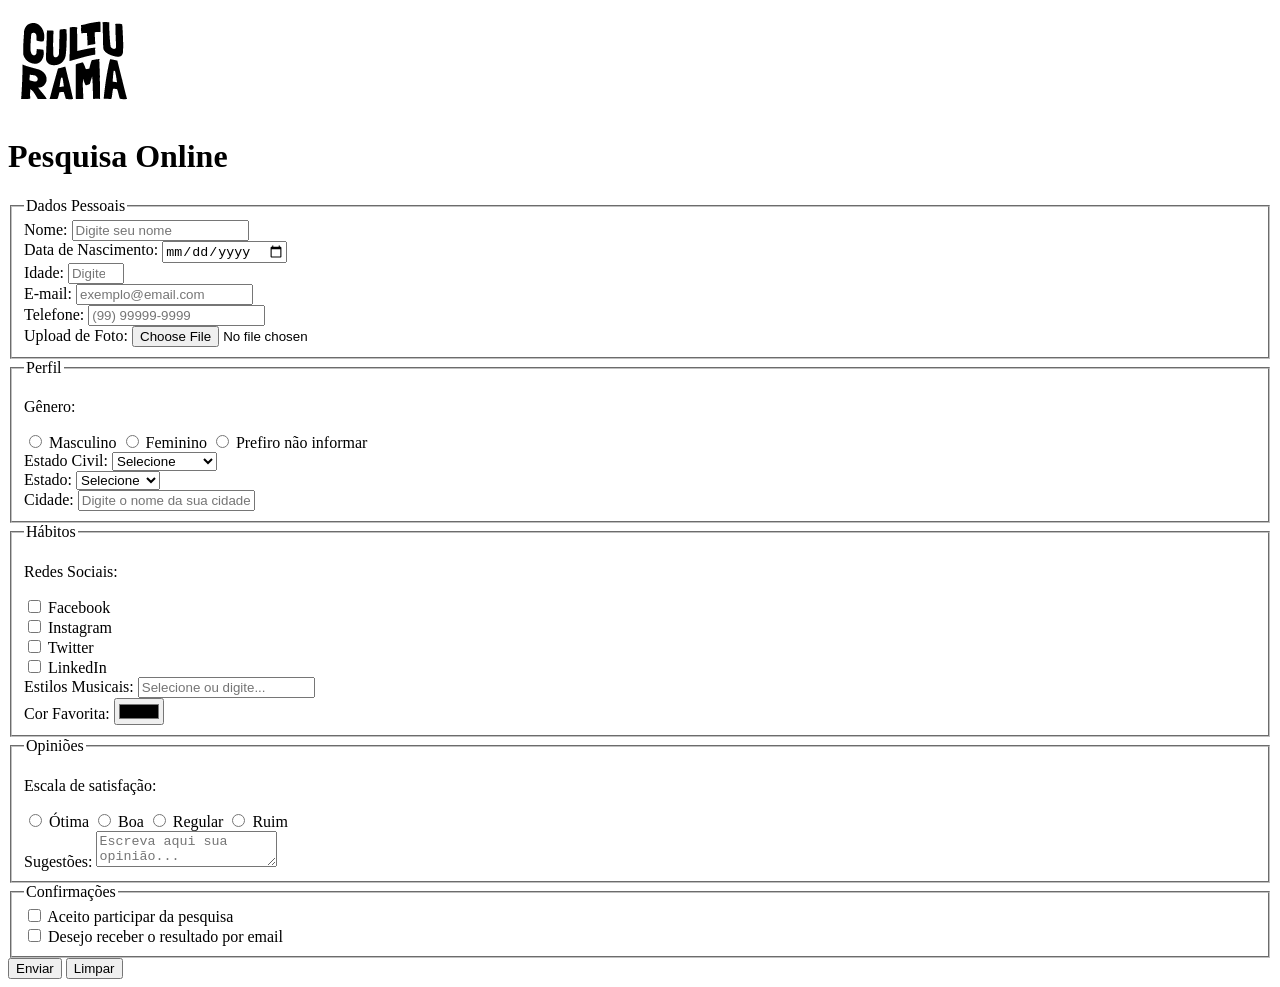
==== index.html @ 379ee040 "adiciona famias de fontes" ====
<!doctype html>
<html lang="pt-br">
  <head>
    <meta charset="UTF-8" />
    <meta name="viewport" content="width=device-width, initial-scale=1.0" />
    <link
      rel="shortcut icon"
      href="culturama-favicon.png"
      type="image/x-icon"
    />
    <link rel="stylesheet" href="css/style.css" />

    <link rel="preconnect" href="https://fonts.googleapis.com" />
    <link rel="preconnect" href="https://fonts.gstatic.com" crossorigin />
    <link
      href="https://fonts.googleapis.com/css2?family=Fjalla+One&family=Work+Sans:ital,wght@0,100..900;1,100..900&display=swap"
      rel="stylesheet"
    />
    <title>Pesquisa Culturama</title>
  </head>
  <body>
    <header>
      <img src="img/logo-culturama.png" alt="Logo Culturama" class="logo" />
      <h1>Pesquisa Online</h1>
    </header>
    <main>
      <section>
        <form action="" method="post">
          <fieldset>
            <legend>Dados Pessoais</legend>

            <div class="form-group">
              <label for="name">Nome:</label>
              <input
                type="text"
                name="userName"
                id="name"
                placeholder="Digite seu nome"
                required
              />
            </div>

            <div class="form-group">
              <label for="birthDate">Data de Nascimento:</label>
              <input type="date" name="userBirthDate" id="birthDate" />
            </div>

            <div class="form-group">
              <label for="age">Idade:</label>
              <input
                type="number"
                name="userAge"
                id="age"
                min="12"
                max="100"
                placeholder="Digite sua idade"
                required
              />
            </div>

            <div class="form-group">
              <label for="email">E-mail:</label>
              <input
                type="email"
                name="userEmail"
                id="email"
                placeholder="exemplo@email.com"
                required
              />
            </div>

            <div class="form-group">
              <label for="phoneNumber">Telefone:</label>
              <input
                type="tel"
                name="userPhoneNumber"
                id="phoneNumber"
                pattern="\(\d{2}\) \d{5}-\d{4}"
                placeholder="(99) 99999-9999"
                title="Digite um número de telefone no formato (99) 99999-9999"
              />
            </div>

            <div class="form-group">
              <label for="image">Upload de Foto:</label>
              <input type="file" accept="image/*" name="userImage" id="image" />
            </div>
          </fieldset>

          <fieldset>
            <legend>Perfil</legend>

            <div class="form-group">
              <p>Gênero:</p>
              <div class="radio-group">
                <input
                  type="radio"
                  name="userGender"
                  id="masc"
                  value="Masculino"
                />
                <label for="masc">Masculino</label>

                <input
                  type="radio"
                  name="userGender"
                  id="fem"
                  value="Feminino"
                />
                <label for="fem">Feminino</label>

                <input
                  type="radio"
                  name="userGender"
                  id="notInformed"
                  value="notInformed"
                />
                <label for="notInformed">Prefiro não informar</label>
              </div>
            </div>

            <div class="form-group">
              <label for="maritalStatus">Estado Civil:</label>
              <select name="userMaritalStatus" id="maritalStatus" required>
                <option value="notInformed" disabled selected>Selecione</option>
                <option value="solteiro">Solteiro(a)</option>
                <option value="casado">Casado(a)</option>
                <option value="divorciado">Divorciado(a)</option>
                <option value="uniaoEstavel">União Estável</option>
              </select>
            </div>

            <div class="form-group">
              <label for="state">Estado:</label>
              <select name="userState" id="state" required>
                <option value="notInformed" disabled selected>Selecione</option>
                <option value="acre">Acre</option>
                <option value="saoPaulo">São Paulo</option>
              </select>
            </div>

            <div class="form-group">
              <label for="city">Cidade:</label>
              <input
                type="text"
                name="userCity"
                id="city"
                placeholder="Digite o nome da sua cidade"
              />
            </div>
          </fieldset>

          <fieldset>
            <legend>Hábitos</legend>

            <div class="form-group">
              <p>Redes Sociais:</p>
              <div class="checkbox-item">
                <input
                  type="checkbox"
                  name="social"
                  id="facebook"
                  value="facebook"
                />
                <label for="facebook">Facebook</label>
              </div>

              <div class="checkbox-item">
                <input
                  type="checkbox"
                  name="social"
                  id="instagram"
                  value="instagram"
                />
                <label for="instagram">Instagram</label>
              </div>

              <div class="checkbox-item">
                <input
                  type="checkbox"
                  name="social"
                  id="twitter"
                  value="twitter"
                />
                <label for="twitter">Twitter</label>
              </div>

              <div class="checkbox-item">
                <input
                  type="checkbox"
                  name="social"
                  id="linkedin"
                  value="linkedin"
                />
                <label for="linkedin">LinkedIn</label>
              </div>
            </div>
            <div class="form-group">
              <label for="musicStyle">Estilos Musicais:</label>
              <input
                list="stylestypes"
                type="text"
                name="userMusicStyle"
                id="musicStyle"
                placeholder="Selecione ou digite..."
              />
              <datalist id="stylestypes">
                <option value="Rock"></option>
                <option value="Pop"></option>
                <option value="Sertanejo"></option>
                <option value="Funk"></option>
                <option value="MPB"></option>
                <option value="Eletrônica"></option>
              </datalist>
            </div>

            <div class="form-group">
              <label for="favoriteColor">Cor Favorita:</label>
              <input type="color" name="userFavoriteColor" id="favoriteColor" />
            </div>
          </fieldset>

          <fieldset>
            <legend>Opiniões</legend>

            <div class="form-group">
              <p>Escala de satisfação:</p>
              <div class="radio-group">
                <input
                  type="radio"
                  name="userSatisfaction"
                  id="otima"
                  value="otima"
                  required
                />
                <label for="otima">Ótima</label>

                <input
                  type="radio"
                  name="userSatisfaction"
                  id="boa"
                  value="boa"
                />
                <label for="boa">Boa</label>

                <input
                  type="radio"
                  name="userSatisfaction"
                  id="regular"
                  value="regular"
                />
                <label for="regular">Regular</label>

                <input
                  type="radio"
                  name="userSatisfaction"
                  id="ruim"
                  value="ruim"
                />
                <label for="ruim">Ruim</label>
              </div>
            </div>

            <div class="form-group">
              <label for="suggestions">Sugestões:</label>
              <textarea
                name="userSuggestions"
                id="suggestions"
                placeholder="Escreva aqui sua opinião..."
              ></textarea>
            </div>
          </fieldset>

          <fieldset>
            <legend>Confirmações</legend>

            <div class="form-group checkbox-item">
              <input
                type="checkbox"
                name="userLgpd"
                id="lgpdTerms"
                value="accepted"
                required
              />
              <label for="lgpdTerms">Aceito participar da pesquisa</label>
            </div>

            <div class="form-group checkbox-item">
              <input
                type="checkbox"
                name="userGetResults"
                id="getResults"
                value="accepted"
              />
              <label for="getResults"
                >Desejo receber o resultado por email</label
              >
            </div>
          </fieldset>

          <div class="form-actions">
            <button type="submit">Enviar</button>
            <button type="reset">Limpar</button>
          </div>
        </form>
      </section>
    </main>
  </body>
</html>
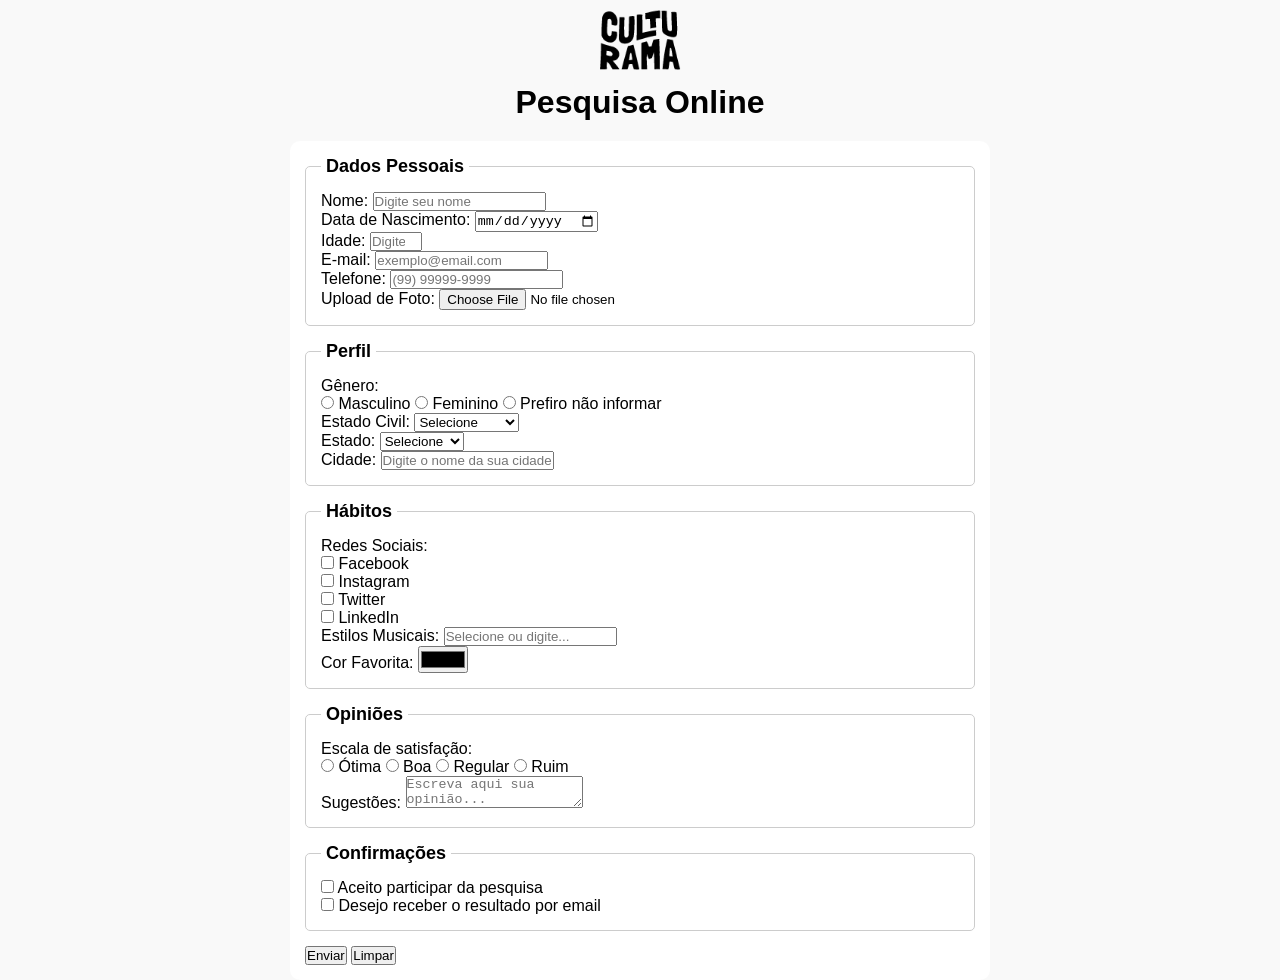
==== commit b1414025: "adiciona estilos gerais" ====
--- a/index.html
+++ b/index.html
@@ -19,15 +19,15 @@
     <title>Pesquisa Culturama</title>
   </head>
   <body>
-    <header>
+    <header class="header">
       <img src="img/logo-culturama.png" alt="Logo Culturama" class="logo" />
-      <h1>Pesquisa Online</h1>
+      <h1 class="title">Pesquisa Online</h1>
     </header>
     <main>
-      <section>
-        <form action="" method="post">
-          <fieldset>
-            <legend>Dados Pessoais</legend>
+      <section class="section">
+        <form  class="form" action="" method="post">
+          <fieldset class="form__fieldset">
+            <legend class="form__fieldset__legend">Dados Pessoais</legend>
 
             <div class="form-group">
               <label for="name">Nome:</label>
@@ -87,8 +87,8 @@
             </div>
           </fieldset>
 
-          <fieldset>
-            <legend>Perfil</legend>
+          <fieldset class="form__fieldset">
+            <legend class="form__fieldset__legend">Perfil</legend>
 
             <div class="form-group">
               <p>Gênero:</p>
@@ -150,8 +150,8 @@
             </div>
           </fieldset>
 
-          <fieldset>
-            <legend>Hábitos</legend>
+          <fieldset class="form__fieldset">
+            <legend class="form__fieldset__legend">Hábitos</legend>
 
             <div class="form-group">
               <p>Redes Sociais:</p>
@@ -220,8 +220,8 @@
             </div>
           </fieldset>
 
-          <fieldset>
-            <legend>Opiniões</legend>
+          <fieldset class="form__fieldset">
+            <legend class="form__fieldset__legend">Opiniões</legend>
 
             <div class="form-group">
               <p>Escala de satisfação:</p>
@@ -271,8 +271,8 @@
             </div>
           </fieldset>
 
-          <fieldset>
-            <legend>Confirmações</legend>
+          <fieldset class="form__fieldset">
+            <legend class="form__fieldset__legend">Confirmações</legend>
 
             <div class="form-group checkbox-item">
               <input
--- a/css/style.css
+++ b/css/style.css
@@ -0,0 +1,54 @@
+* {
+    margin: 0;
+    padding: 0;
+    box-sizing: border-box;
+}
+
+body {
+    background-color: #f9f9f9;
+    font-family: "Work Sans", sans-serif;
+}
+
+.header {
+    text-align: center;
+    margin-bottom: 20px;
+    /* display: flex;
+    flex-direction: column;
+    align-items: center; */
+}
+
+.logo {
+    width: 100px;
+    height: auto;
+}
+
+.title {
+    font-family: "Fjalla One", sans-serif;
+}
+
+.section {
+    width: 100%;
+    max-width: 700px;
+    margin: 0 auto; 
+    /* padding: 20px 10%;*/
+    
+}
+
+.form {
+    background-color: #ffffff;
+    padding: 15px;
+    border-radius: 10px;
+}
+
+.form__fieldset {
+    padding: 15px;
+    border: 1px solid #cccccc;
+    border-radius: 5px;
+    margin-bottom: 15px;
+}
+
+.form__fieldset__legend {
+    font-weight: bold;
+    font-size: 18px;
+    padding: 0 5px;
+}
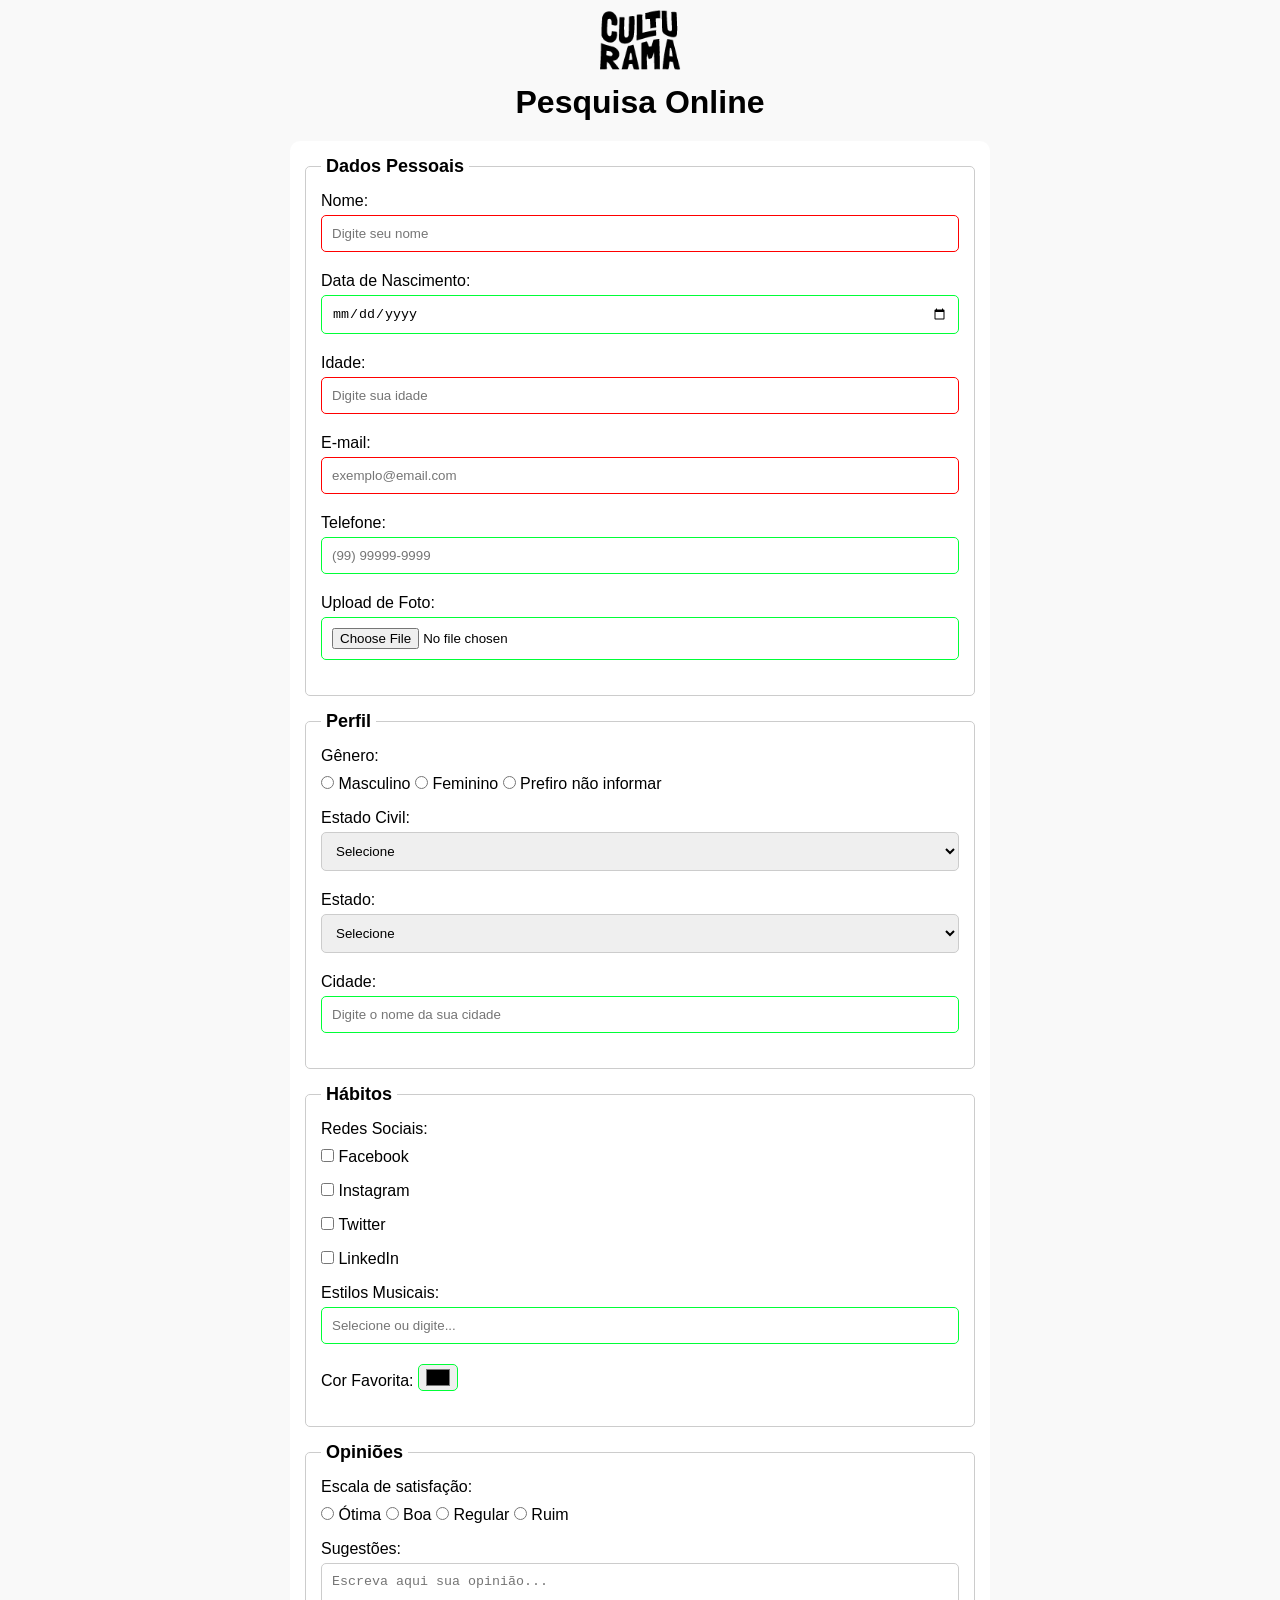
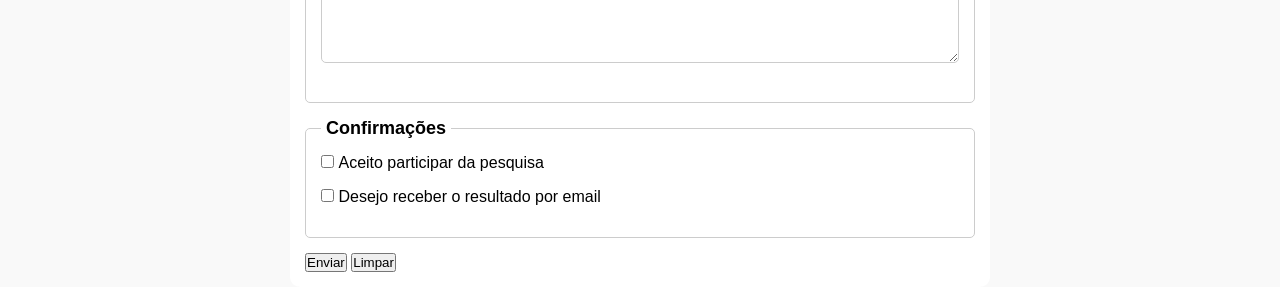
==== commit b30f22a4: "faz correcoes na secao estado" ====
--- a/index.html
+++ b/index.html
@@ -25,7 +25,7 @@
     </header>
     <main>
       <section class="section">
-        <form  class="form" action="" method="post">
+        <form class="form" action="" method="post">
           <fieldset class="form__fieldset">
             <legend class="form__fieldset__legend">Dados Pessoais</legend>
 
@@ -135,7 +135,32 @@
               <select name="userState" id="state" required>
                 <option value="notInformed" disabled selected>Selecione</option>
                 <option value="acre">Acre</option>
+                <option value="alagoas">Alagoas</option>
+                <option value="amapa">Amapá</option>
+                <option value="amazonas">Amazonas</option>
+                <option value="bahia">Bahia</option>
+                <option value="ceara">Ceará</option>
+                <option value="distritoFederal">Distrito Federal</option>
+                <option value="espiritoSanto">Espírito Santo</option>
+                <option value="goias">Goiás</option>
+                <option value="maranhao">Maranhão</option>
+                <option value="matoGrosso">Mato Grosso</option>
+                <option value="matoGrossoDoSul">Mato Grosso do Sul</option>
+                <option value="minasGerais">Minas Gerais</option>
+                <option value="para">Pará</option>
+                <option value="paraiba">Paraíba</option>
+                <option value="parana">Paraná</option>
+                <option value="pernambuco">Pernambuco</option>
+                <option value="piaui">Piauí</option>
+                <option value="rioDeJaneiro">Rio de Janeiro</option>
+                <option value="rioGrandeDoNorte">Rio Grande do Norte</option>
+                <option value="rioGrandeDoSul">Rio Grande do Sul</option>
+                <option value="rondonia">Rondônia</option>
+                <option value="roraima">Roraima</option>
+                <option value="santaCatarina">Santa Catarina</option>
                 <option value="saoPaulo">São Paulo</option>
+                <option value="sergipe">Sergipe</option>
+                <option value="tocantins">Tocantins</option>
               </select>
             </div>
 
--- a/css/style.css
+++ b/css/style.css
@@ -31,7 +31,6 @@
     max-width: 700px;
     margin: 0 auto; 
     /* padding: 20px 10%;*/
-    
 }
 
 .form {
@@ -51,4 +50,46 @@
     font-weight: bold;
     font-size: 18px;
     padding: 0 5px;
-}+}
+
+p {
+    margin-bottom: 10px;
+}   
+
+label {
+    display: inline-block;
+    margin-bottom: 5px;
+}
+
+input, select, textarea {
+    width: 100%;
+    padding: 10px;
+    margin-bottom: 20px;
+    border: 1px solid #cccccc;
+    border-radius: 5px;
+}
+
+textarea {
+    min-height: 100px;
+}
+
+input[type="radio"],
+input[type="checkbox"] {
+    width: auto;
+}
+
+input[type="color"] {
+    width: 40px;
+    padding: 0 5px;
+}
+
+input:invalid {
+    border-color: #ff0000;
+}
+
+input:valid {
+    border-color: #00ff37;
+}
+
+
+
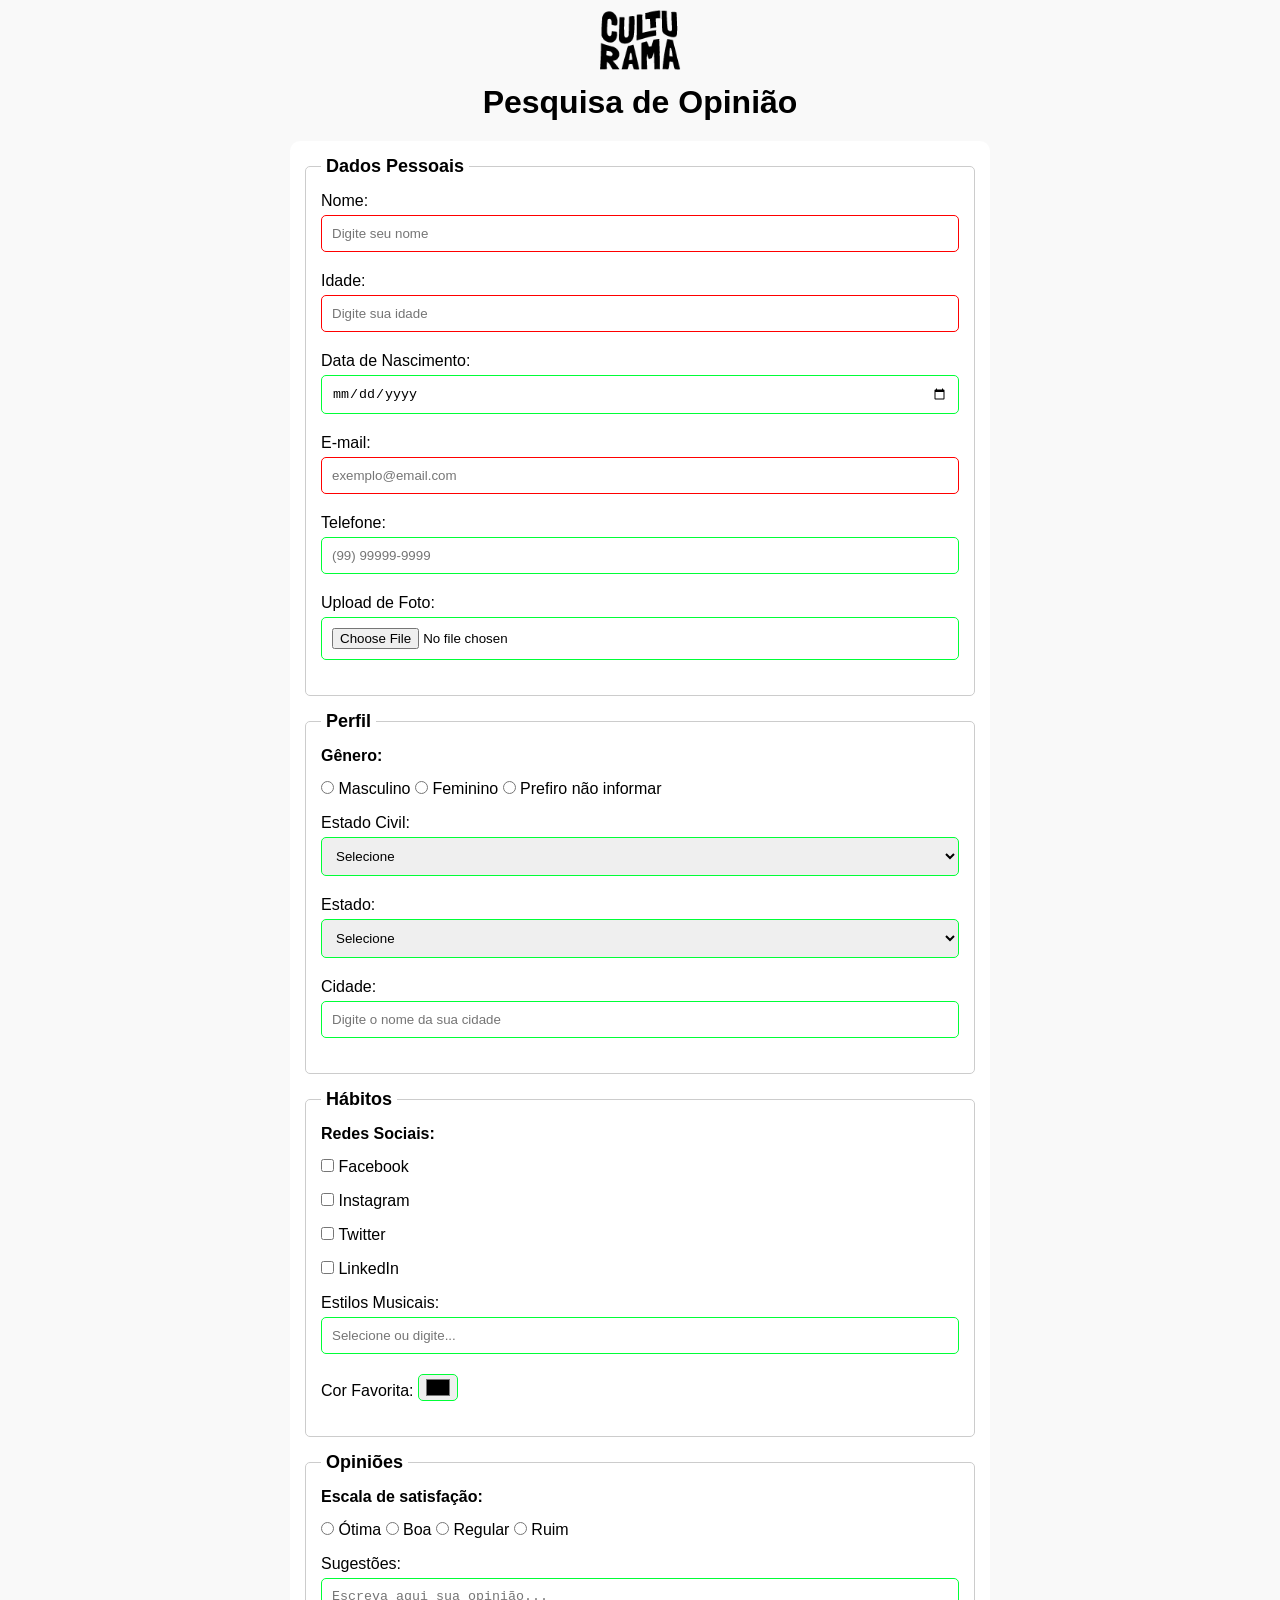
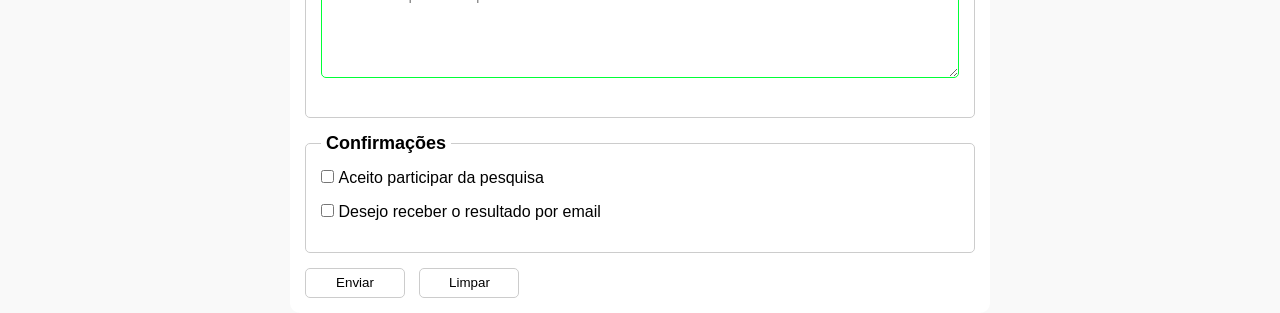
==== commit 82fade3b: "adiciona validacao visual ao formulario" ====
--- a/index.html
+++ b/index.html
@@ -1,6 +1,6 @@
-<!doctype html>
+<!DOCTYPE html>
 <html lang="pt-br">
-  <head>
+  <head> 
     <meta charset="UTF-8" />
     <meta name="viewport" content="width=device-width, initial-scale=1.0" />
     <link
@@ -17,11 +17,11 @@
       rel="stylesheet"
     />
     <title>Pesquisa Culturama</title>
-  </head>
+  </head>                                             
   <body>
     <header class="header">
       <img src="img/logo-culturama.png" alt="Logo Culturama" class="logo" />
-      <h1 class="title">Pesquisa Online</h1>
+      <h1 class="title">Pesquisa de Opinião</h1>
     </header>
     <main>
       <section class="section">
@@ -38,11 +38,6 @@
                 placeholder="Digite seu nome"
                 required
               />
-            </div>
-
-            <div class="form-group">
-              <label for="birthDate">Data de Nascimento:</label>
-              <input type="date" name="userBirthDate" id="birthDate" />
             </div>
 
             <div class="form-group">
@@ -56,6 +51,11 @@
                 placeholder="Digite sua idade"
                 required
               />
+            </div>
+
+              <div class="form-group">
+              <label for="birthDate">Data de Nascimento:</label>
+              <input type="date" name="userBirthDate" id="birthDate" />
             </div>
 
             <div class="form-group">
--- a/css/style.css
+++ b/css/style.css
@@ -12,9 +12,6 @@
 .header {
     text-align: center;
     margin-bottom: 20px;
-    /* display: flex;
-    flex-direction: column;
-    align-items: center; */
 }
 
 .logo {
@@ -30,13 +27,12 @@
     width: 100%;
     max-width: 700px;
     margin: 0 auto; 
-    /* padding: 20px 10%;*/
 }
 
 .form {
     background-color: #ffffff;
     padding: 15px;
-    border-radius: 10px;
+    border-radius: 10px; 
 }
 
 .form__fieldset {
@@ -53,7 +49,8 @@
 }
 
 p {
-    margin-bottom: 10px;
+    margin-bottom: 15px;
+    font-weight: bold;
 }   
 
 label {
@@ -83,13 +80,31 @@
     padding: 0 5px;
 }
 
-input:invalid {
+input:invalid, select:invalid, textarea:invalid {
     border-color: #ff0000;
 }
 
-input:valid {
+input:valid, select:valid, textarea:valid {
     border-color: #00ff37;
 }
 
+button {
+    width: 100px;
+    height: 30px;    
+    margin-right: 10px;
+    background-color: #ffffff;
+    border: 1px solid #cccccc;
+    border-radius: 5px;
+    cursor: pointer;
+}
 
+button:hover {
+    background-color: #008000;
+    color: #ffffff;
+}
 
+button[type="reset"]:hover {
+    background-color: #ff4500;
+    color: #ffffff;
+}
+
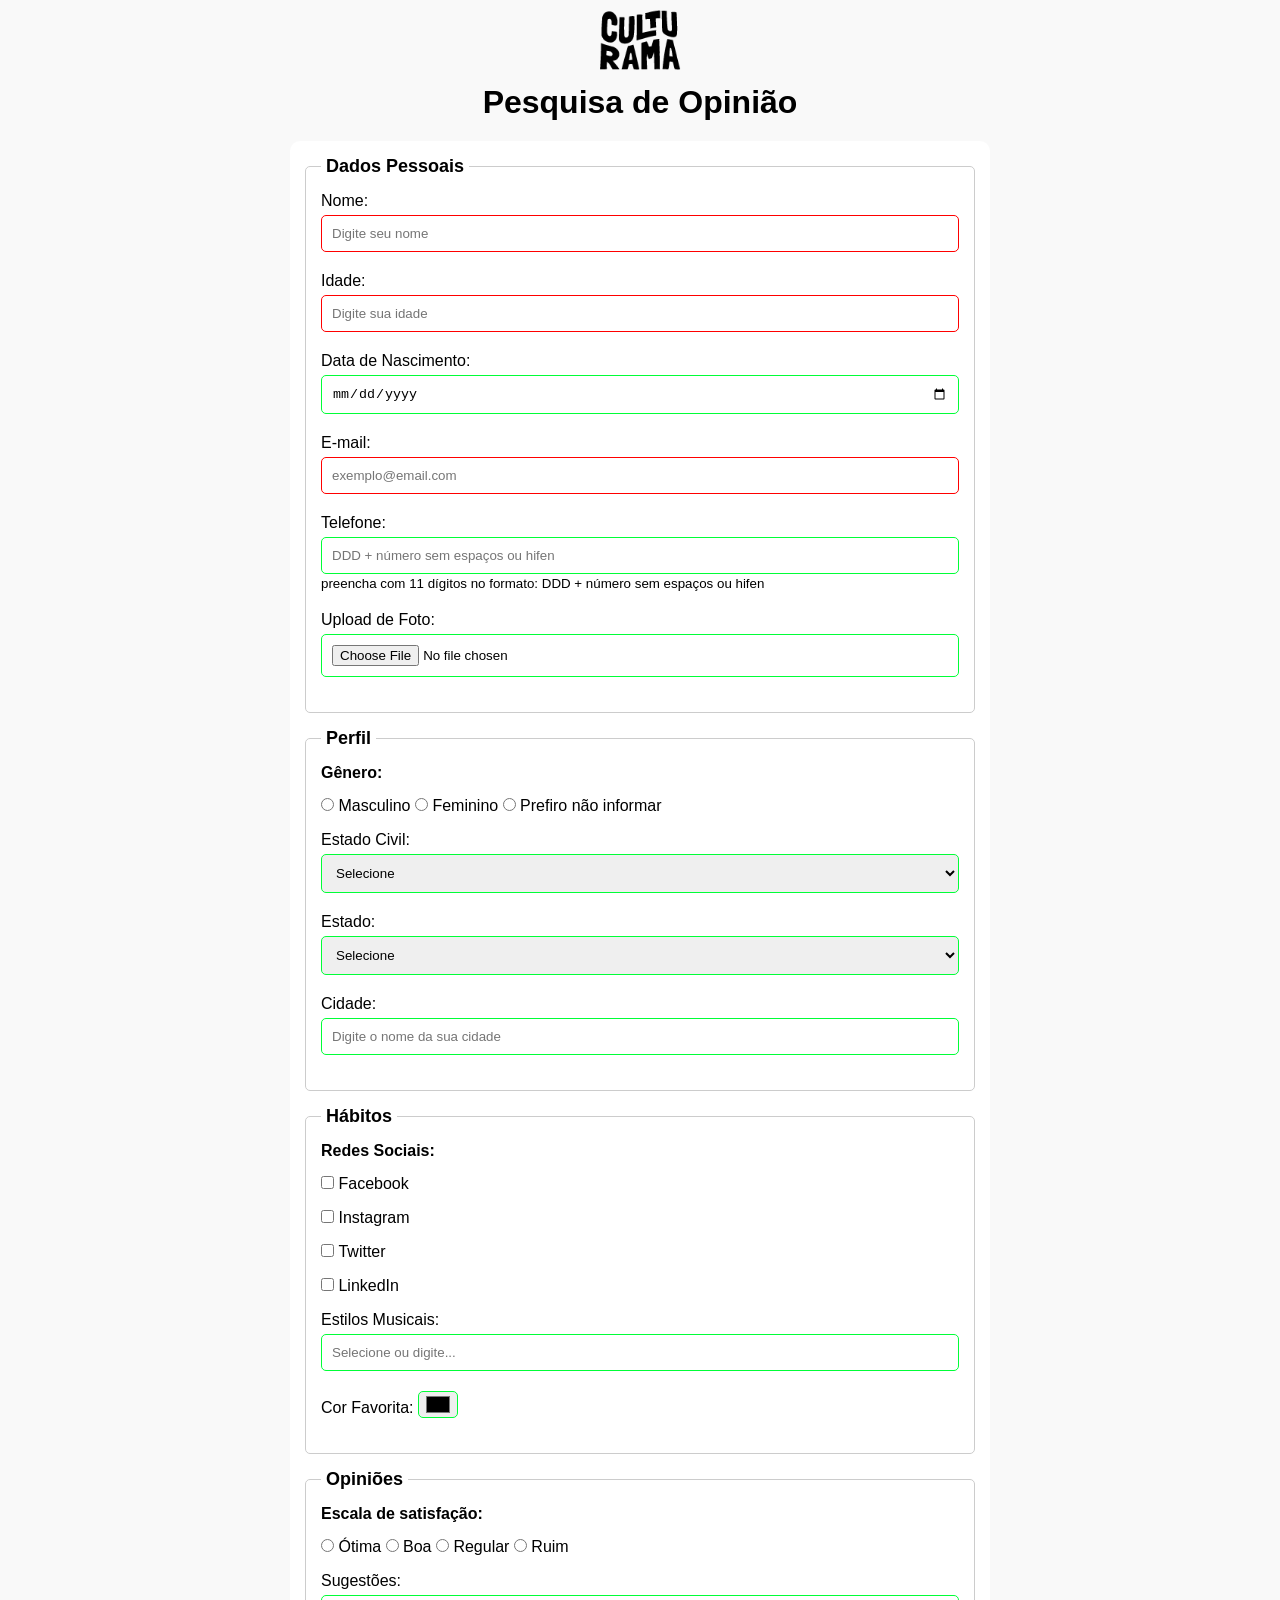
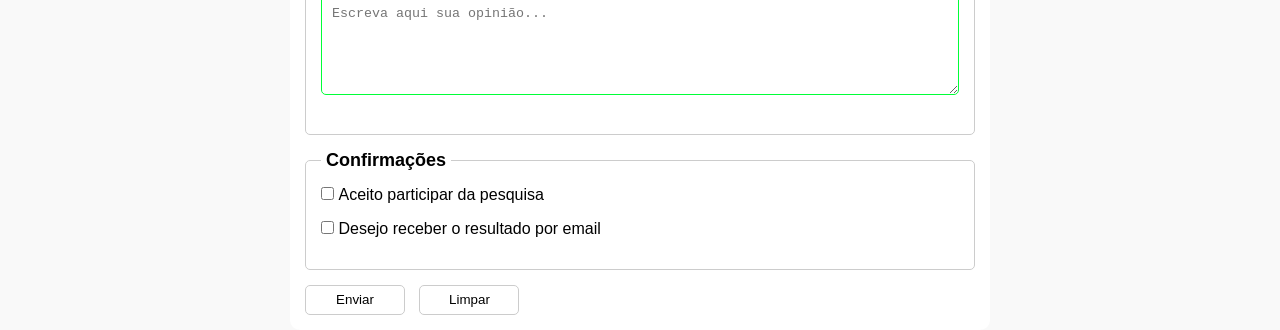
==== commit 703d33cd: "adiciona aria ao campo de telefone" ====
--- a/index.html
+++ b/index.html
@@ -25,7 +25,7 @@
     </header>
     <main>
       <section class="section">
-        <form class="form" action="" method="post">
+        <form class="form" action="sucesso.html" method="post">
           <fieldset class="form__fieldset">
             <legend class="form__fieldset__legend">Dados Pessoais</legend>
 
@@ -75,10 +75,10 @@
                 type="tel"
                 name="userPhoneNumber"
                 id="phoneNumber"
-                pattern="\(\d{2}\) \d{5}-\d{4}"
-                placeholder="(99) 99999-9999"
-                title="Digite um número de telefone no formato (99) 99999-9999"
-              />
+                pattern= "[0-9] {11}"
+                placeholder="DDD + número sem espaços ou hifen" aria-describedby="phoneHep"              
+                />
+                <small id="phoneHep">preencha com 11 dígitos no formato: DDD + número sem espaços ou hifen</small>
             </div>
 
             <div class="form-group">
--- a/css/style.css
+++ b/css/style.css
@@ -1,110 +1,125 @@
 * {
-    margin: 0;
-    padding: 0;
-    box-sizing: border-box;
+  margin: 0;
+  padding: 0;
+  box-sizing: border-box;
 }
 
 body {
-    background-color: #f9f9f9;
-    font-family: "Work Sans", sans-serif;
+  background-color: #f9f9f9;
+  font-family: "Work Sans", sans-serif;
 }
 
 .header {
-    text-align: center;
-    margin-bottom: 20px;
+  text-align: center;
+  margin-bottom: 20px;
 }
 
 .logo {
-    width: 100px;
-    height: auto;
+  width: 100px;
+  height: auto;
 }
 
 .title {
-    font-family: "Fjalla One", sans-serif;
+  text-align: center;
+  font-family: "Fjalla One", sans-serif;
 }
 
 .section {
-    width: 100%;
-    max-width: 700px;
-    margin: 0 auto; 
+  width: 100%;
+  max-width: 700px;
+  margin: 0 auto;
 }
 
 .form {
-    background-color: #ffffff;
-    padding: 15px;
-    border-radius: 10px; 
+  background-color: #ffffff;
+  padding: 15px;
+  border-radius: 10px;
 }
 
 .form__fieldset {
-    padding: 15px;
-    border: 1px solid #cccccc;
-    border-radius: 5px;
-    margin-bottom: 15px;
+  padding: 15px;
+  border: 1px solid #cccccc;
+  border-radius: 5px;
+  margin-bottom: 15px;
 }
 
 .form__fieldset__legend {
-    font-weight: bold;
-    font-size: 18px;
-    padding: 0 5px;
+  font-weight: bold;
+  font-size: 18px;
+  padding: 0 5px;
 }
 
 p {
-    margin-bottom: 15px;
-    font-weight: bold;
-}   
+  margin-bottom: 15px;
+  font-weight: bold;
+}
 
 label {
-    display: inline-block;
-    margin-bottom: 5px;
+  display: inline-block;
+  margin-bottom: 5px;
 }
 
-input, select, textarea {
-    width: 100%;
-    padding: 10px;
-    margin-bottom: 20px;
-    border: 1px solid #cccccc;
-    border-radius: 5px;
+input,
+select,
+textarea {
+  width: 100%;
+  padding: 10px;
+  margin-bottom: 20px;
+  border: 1px solid #cccccc;
+  border-radius: 5px;
 }
 
 textarea {
-    min-height: 100px;
+  min-height: 100px;
 }
 
 input[type="radio"],
 input[type="checkbox"] {
-    width: auto;
+  width: auto;
 }
 
 input[type="color"] {
-    width: 40px;
-    padding: 0 5px;
+  width: 40px;
+  padding: 0 5px;
 }
 
-input:invalid, select:invalid, textarea:invalid {
-    border-color: #ff0000;
+input[type="tel"] {
+  margin-bottom: 0;
 }
 
-input:valid, select:valid, textarea:valid {
-    border-color: #00ff37;
+small {
+  display: inline-block;
+  margin-bottom: 20px;
+}
+
+input:invalid,
+select:invalid,
+textarea:invalid {
+  border-color: #ff0000;
+}
+
+input:valid,
+select:valid,
+textarea:valid {
+  border-color: #00ff37;
 }
 
 button {
-    width: 100px;
-    height: 30px;    
-    margin-right: 10px;
-    background-color: #ffffff;
-    border: 1px solid #cccccc;
-    border-radius: 5px;
-    cursor: pointer;
+  width: 100px;
+  height: 30px;
+  margin-right: 10px;
+  background-color: #ffffff;
+  border: 1px solid #cccccc;
+  border-radius: 5px;
+  cursor: pointer;
 }
 
 button:hover {
-    background-color: #008000;
-    color: #ffffff;
+  background-color: #008000;
+  color: #ffffff;
 }
 
 button[type="reset"]:hover {
-    background-color: #ff4500;
-    color: #ffffff;
+  background-color: #ff4500;
+  color: #ffffff;
 }
-
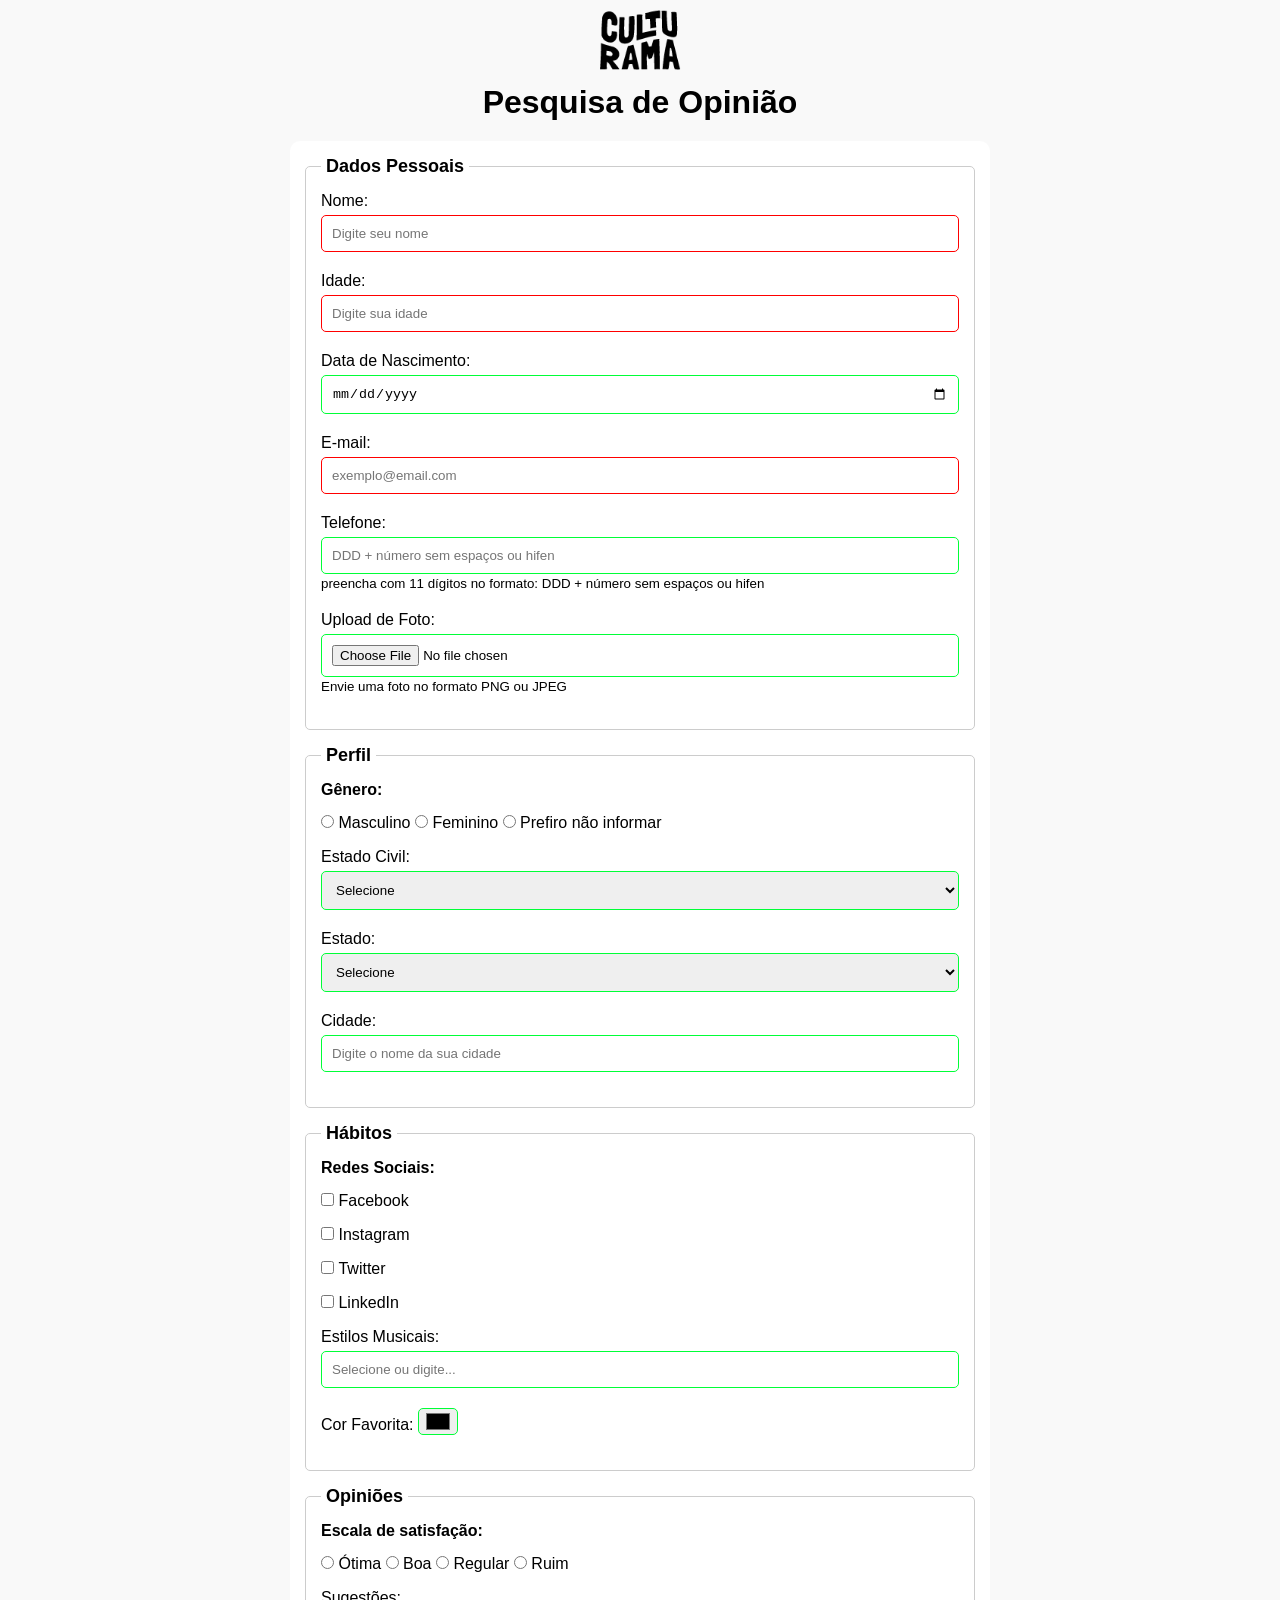
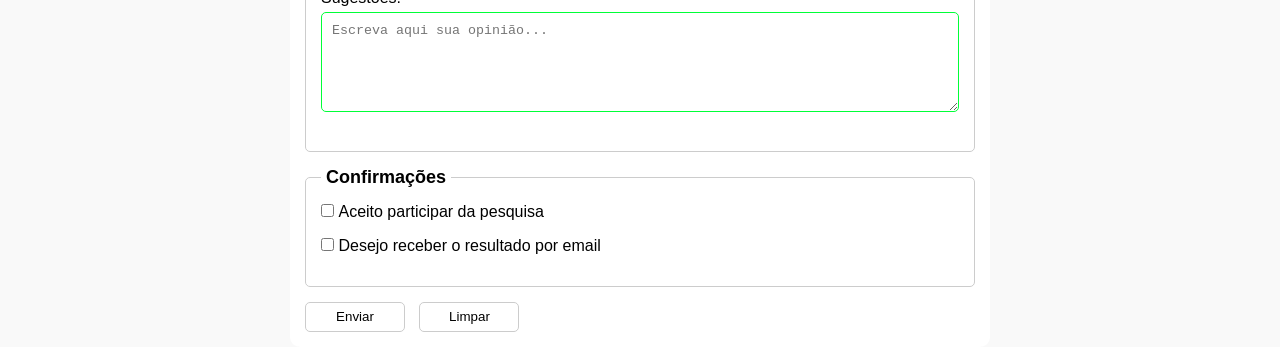
==== commit 72304438: "adiciona aria ao campo de upload de foto" ====
--- a/index.html
+++ b/index.html
@@ -83,7 +83,8 @@
 
             <div class="form-group">
               <label for="image">Upload de Foto:</label>
-              <input type="file" accept="image/*" name="userImage" id="image" />
+              <input type="file" accept="image/*" name="userImage" id="image" aria-describedby="imageHelp"/>
+              <small id="imageHelp">Envie uma foto no formato PNG ou JPEG</small>
             </div>
           </fieldset>
 
--- a/css/style.css
+++ b/css/style.css
@@ -83,7 +83,8 @@
   padding: 0 5px;
 }
 
-input[type="tel"] {
+input[type="tel"],
+input[type="file"] {
   margin-bottom: 0;
 }
 
